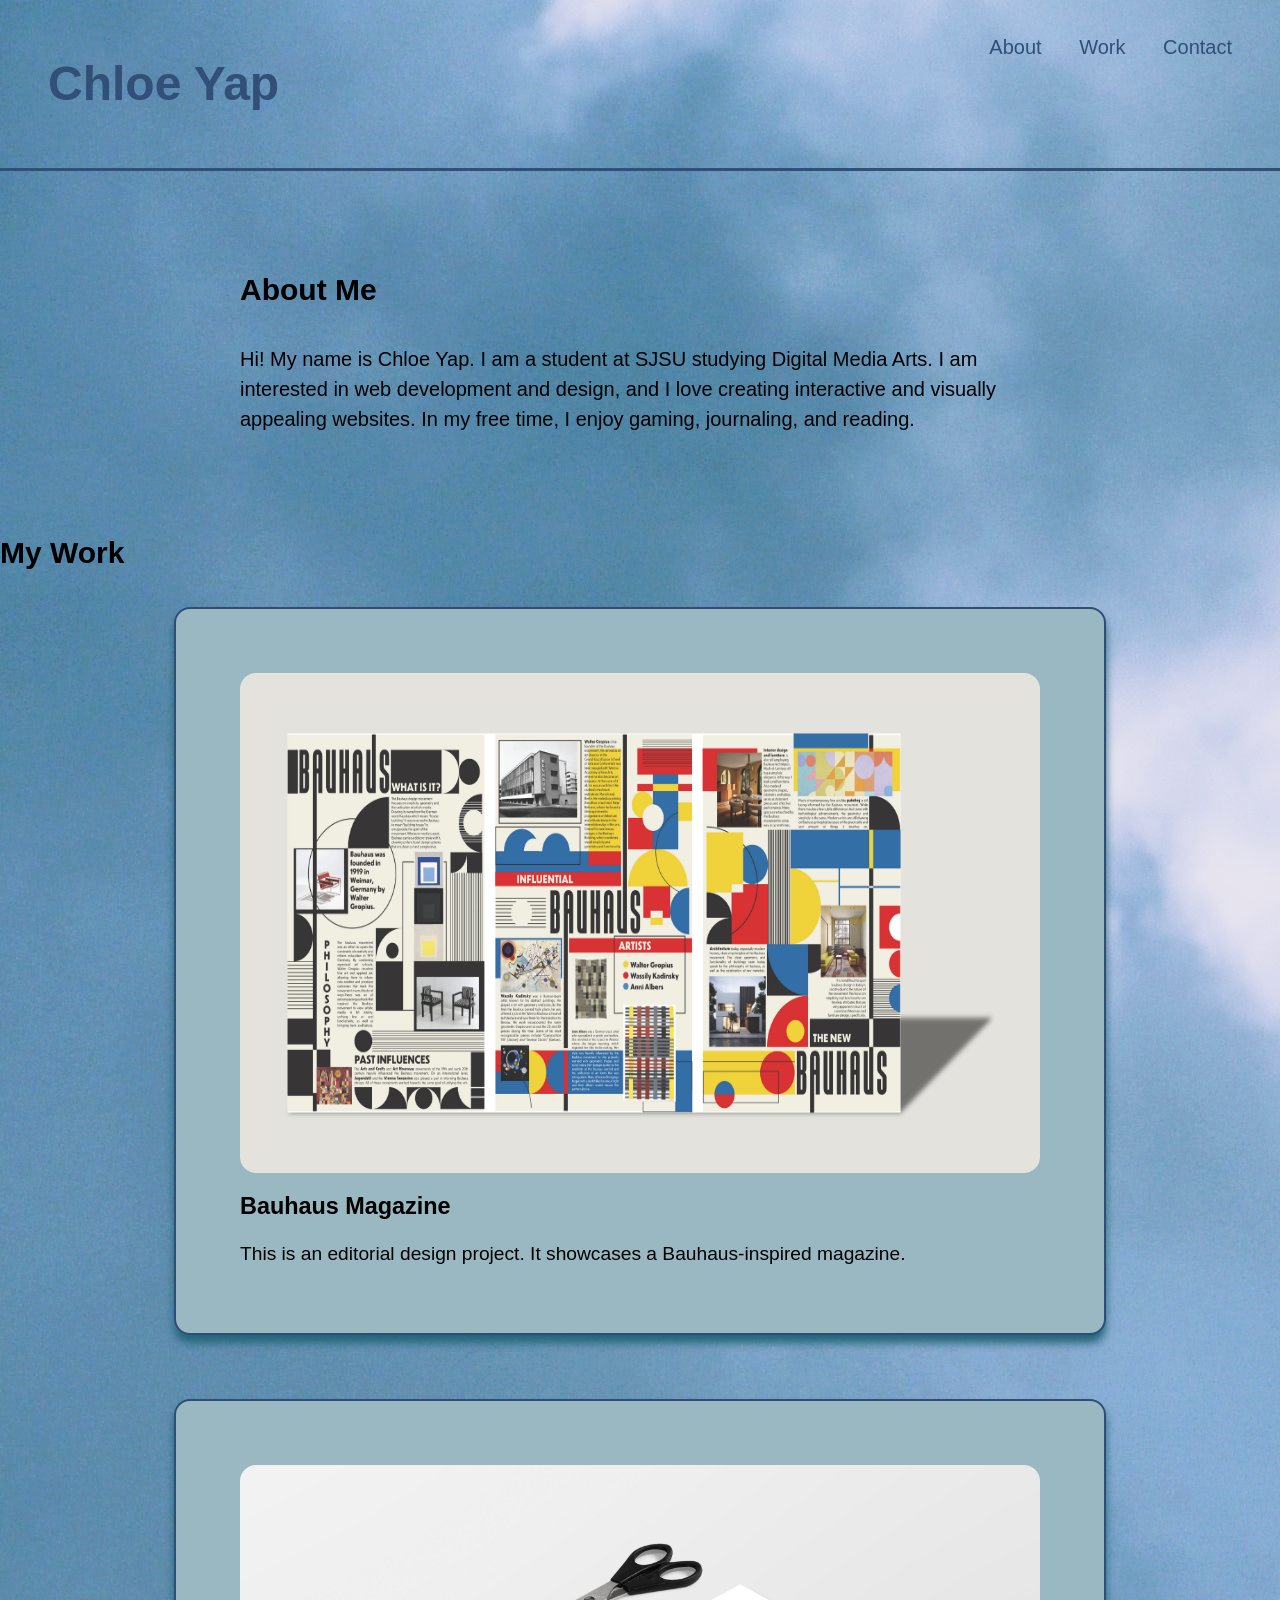
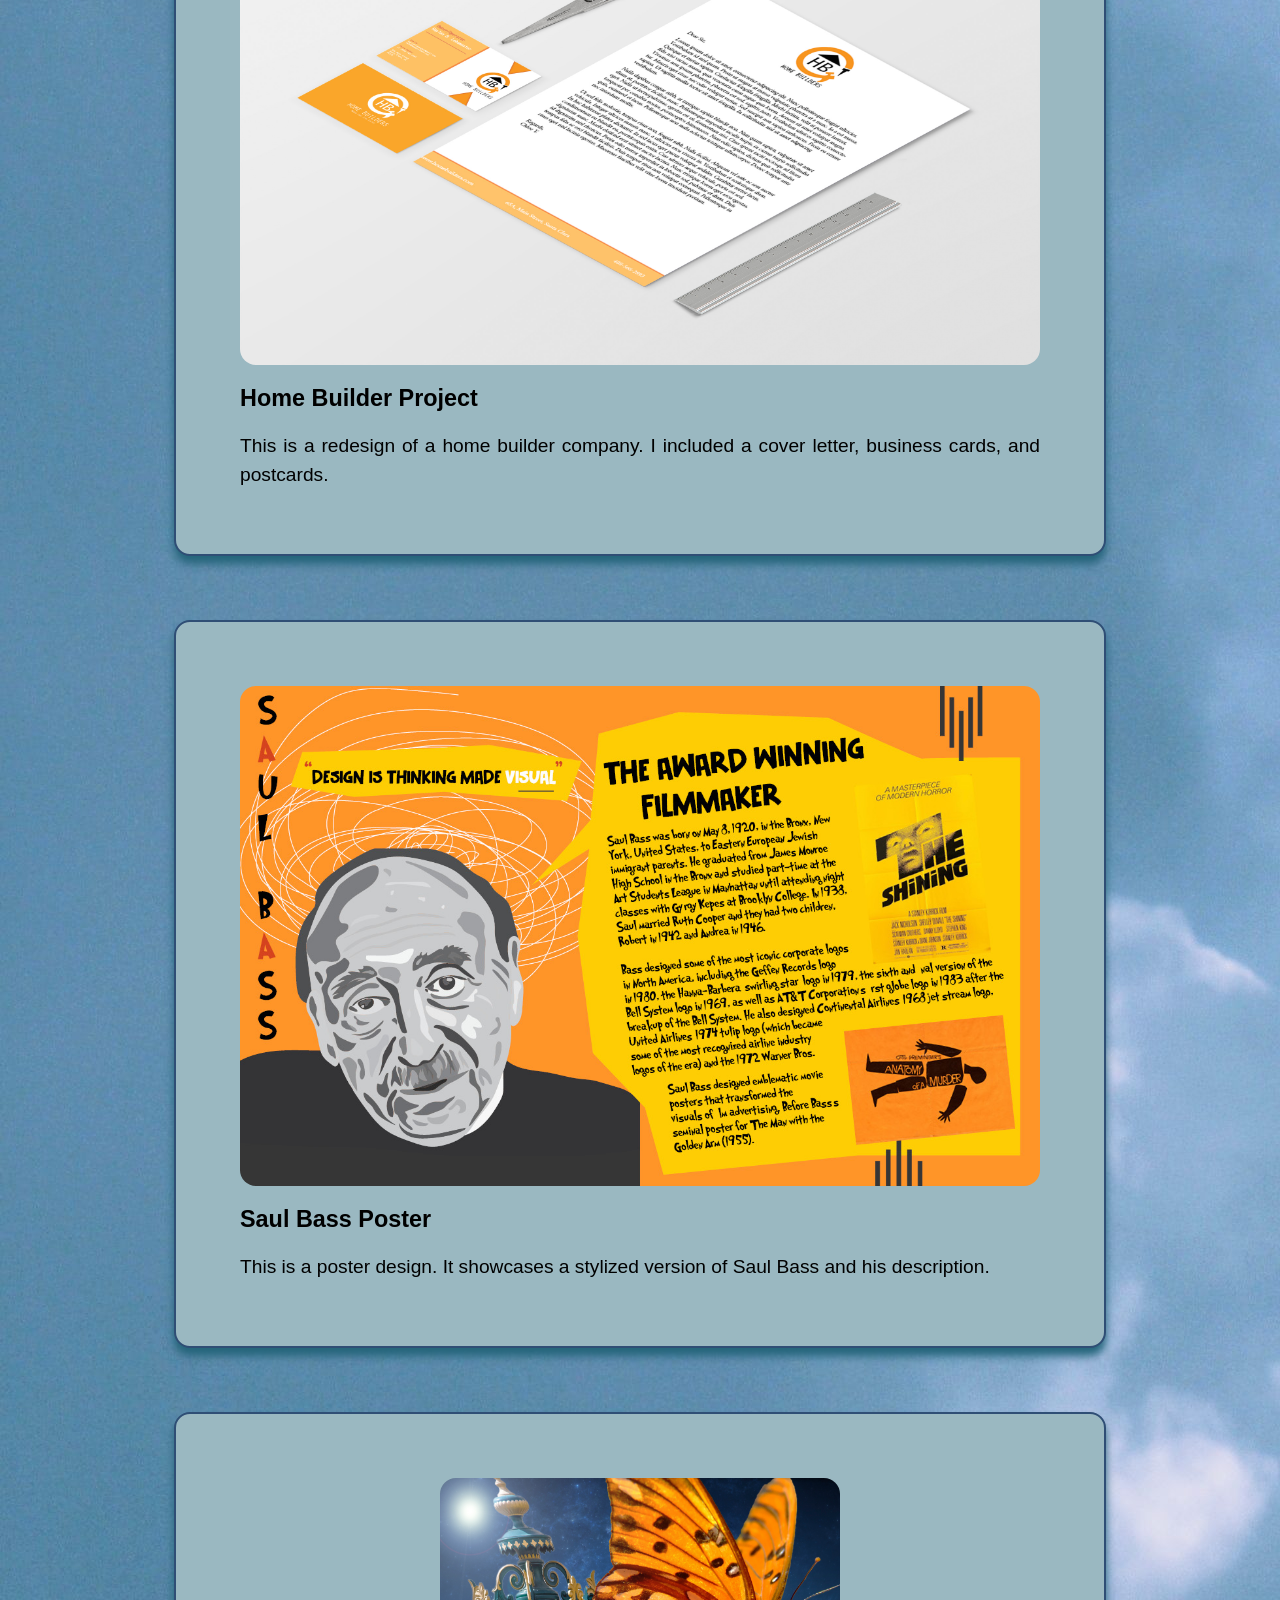
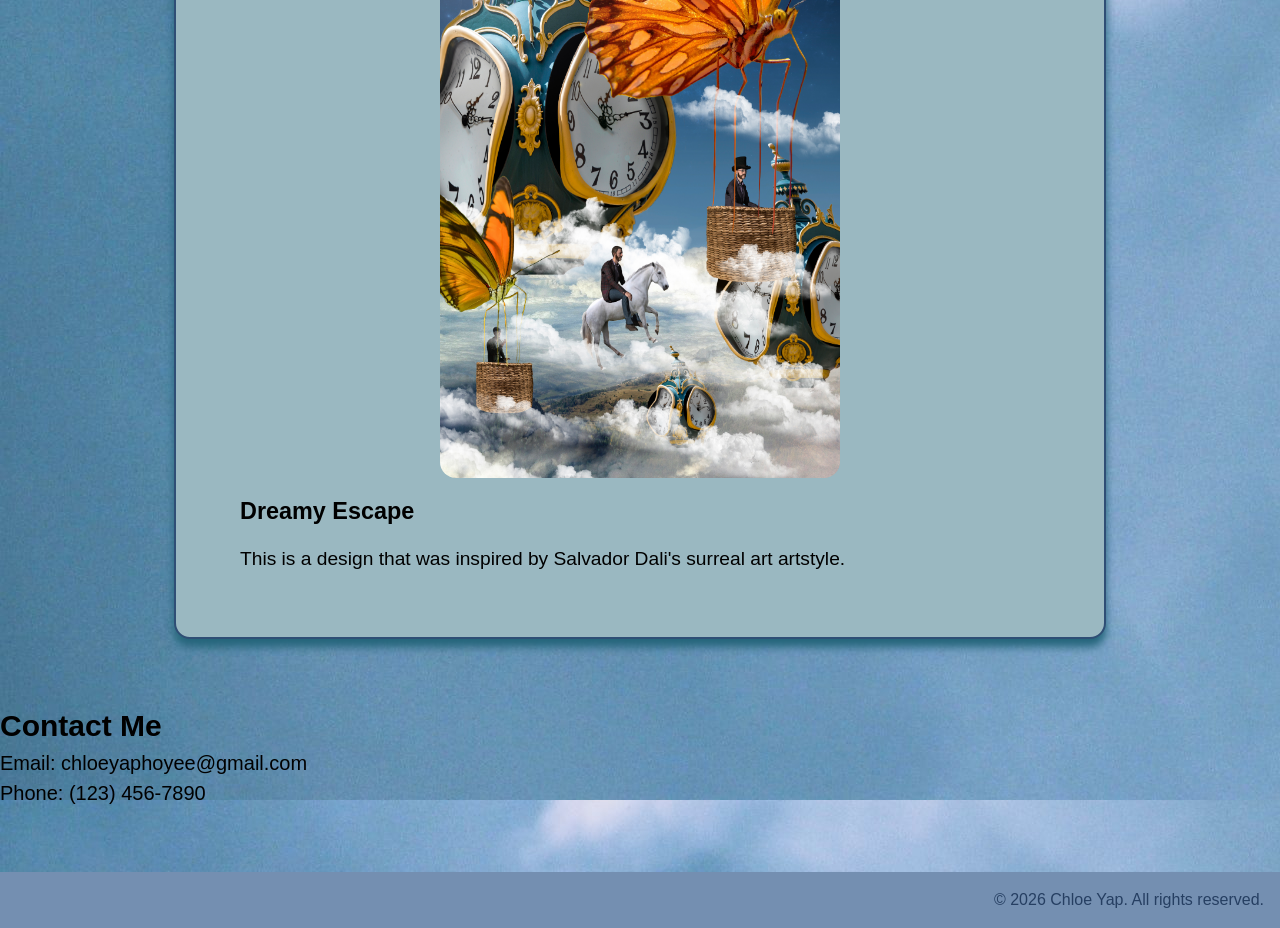
==== tutorials/2-css/03-css-single-page-portfolio/index.html @ 2750dec3 "commit" ====
<!DOCTYPE html>
<html lang="en">

<head>
    <meta charset="UTF-8">
    <meta name="viewport" content="width=device-width, initial-scale=1.0">
    <title>Chloe's Portfolio</title>
    <link rel="stylesheet" href="css/style.css">
</head>

<body>
    <header>
        <nav>
            <a href="#about-section">About</a>
            <a href="#portfolio-section">Work</a>
            <a href="#contact-section">Contact</a>
        </nav>
        <h1>Chloe Yap</h1>
    </header>
    <main>
        <section class="about-section" id="about-section">
            <div class="about-content">
                <h2>About Me</h2>
                <p>Hi! My name is Chloe Yap. I am a student at SJSU studying Digital Media Arts. I am interested in web
                    development and design,
                    and I love creating interactive and visually appealing websites. In my free time, I enjoy gaming,
                    journaling, and reading.</p>
            </div>
        </section>
        <section class="portfolio-section" id="portfolio-section">
            <div class="portfolio-content">
                <h2>My Work</h2>
                <div class="portfolio-item">
                    <img src="images/bauhaus.png" alt="bauhaus magazine" width="800" height="500">
                    <h3>Bauhaus Magazine</h3>
                    <p>This is an editorial design project. It showcases a Bauhaus-inspired magazine.</p>

                </div>
                <div class="portfolio-item">
                    <img src="images/homebuilders.jpg" alt="home builder project" width="800" height="500">
                    <h3>Home Builder Project</h3>
                    <p>This is a redesign of a home builder company. I included a cover letter, business cards, and postcards.</p>

                </div>
                <div class="portfolio-item">
                    <img src="images/saulbass.jpg" alt="saul bass poster" width="800" height="500">
                    <h3>Saul Bass Poster</h3>
                    <p>This is a poster design. It showcases a stylized version of Saul Bass and his description.</p>

                </div>
                <div class="portfolio-item">
                    <img src="images/salvadordali.jpg" alt="salvador dali artwork" width="400" height="600">
                    <h3>Dreamy Escape</h3>
                    <p>This is a design that was inspired by Salvador Dali's surreal art artstyle.</p>

                </div>

            </div>
        </section>
        <section class="contact-section" id="contact-section">
            <div class="contact-content">
                <h2>Contact Me</h2>
                <p>Email: chloeyaphoyee@gmail.com</p>
                <p>Phone: (123) 456-7890</p>
            </div>
        </section>
    </main>

    <footer>
        <p>&copy; 2026 Chloe Yap. All rights reserved.</p>
    </footer>
</body>

</html>
---- tutorials/2-css/03-css-single-page-portfolio/css/style.css ----
/* CSS resets */

* {
    margin: 0;
    padding: 0;
}

/* respect user font size preferences */
html {
    font-size: 100%;
}


/* General CSS */

body {
    /* background-color: #a8d2da; */
    background-image: url("../images/clouds.jpg");
    background-color: #cccccc;
    font-family: Optima, sans-serif;
    font-size: 1.25rem;
    line-height: 1.5;
}

header {
    /* background-color: #7db8ca; */
    margin-bottom: 2rem;
    padding: 3rem;
    color: #324f77;
    border-bottom: 0.2rem solid #324f77;
    /* text-align: center; */

}

header h1 {
    font-size: 3rem;
}

nav {
    position: absolute;
    right: 2rem;
    top: 2rem;
}

nav a {
    text-decoration: none;
    color: #324f77;
    display: inline-block;
    margin: 0 1rem;
}

main {

}

.about-section,
.portfolio-section,
.contact-section {
    margin-bottom: 4rem;
}

.about-content,
.portfolio-item,
.contact-form {
    max-width: 50rem;
    margin: 2rem auto;
    padding: 2rem 0;
}

.about-content h2,
.portfolio-item h2,
.contact-form h2 {
    padding: 2rem 0;
}

.portfolio-item {
    margin-bottom: 4rem;
    background-color: #9ab8c1;
    padding: 4rem;
    text-align: justify;
    border-radius: 1rem;
    box-shadow: 0px 8px 8px rgb(37, 101, 123);
    border: 2px #2f4e75 solid;

}

.portfolio-item img {
    max-width: 100%;
    margin: 0 auto;
    display: block;
    border-radius: 1rem;
}

.portfolio-item h3 {
    margin: 1rem 0;
}

.portfolio-item p {
    font-size: 1.2rem;
}

footer {
    background-color: #748fb1;
    color: #263f62;
    padding: 1rem;
}

footer p {
    font-size: 1rem;
    text-align: end;
}
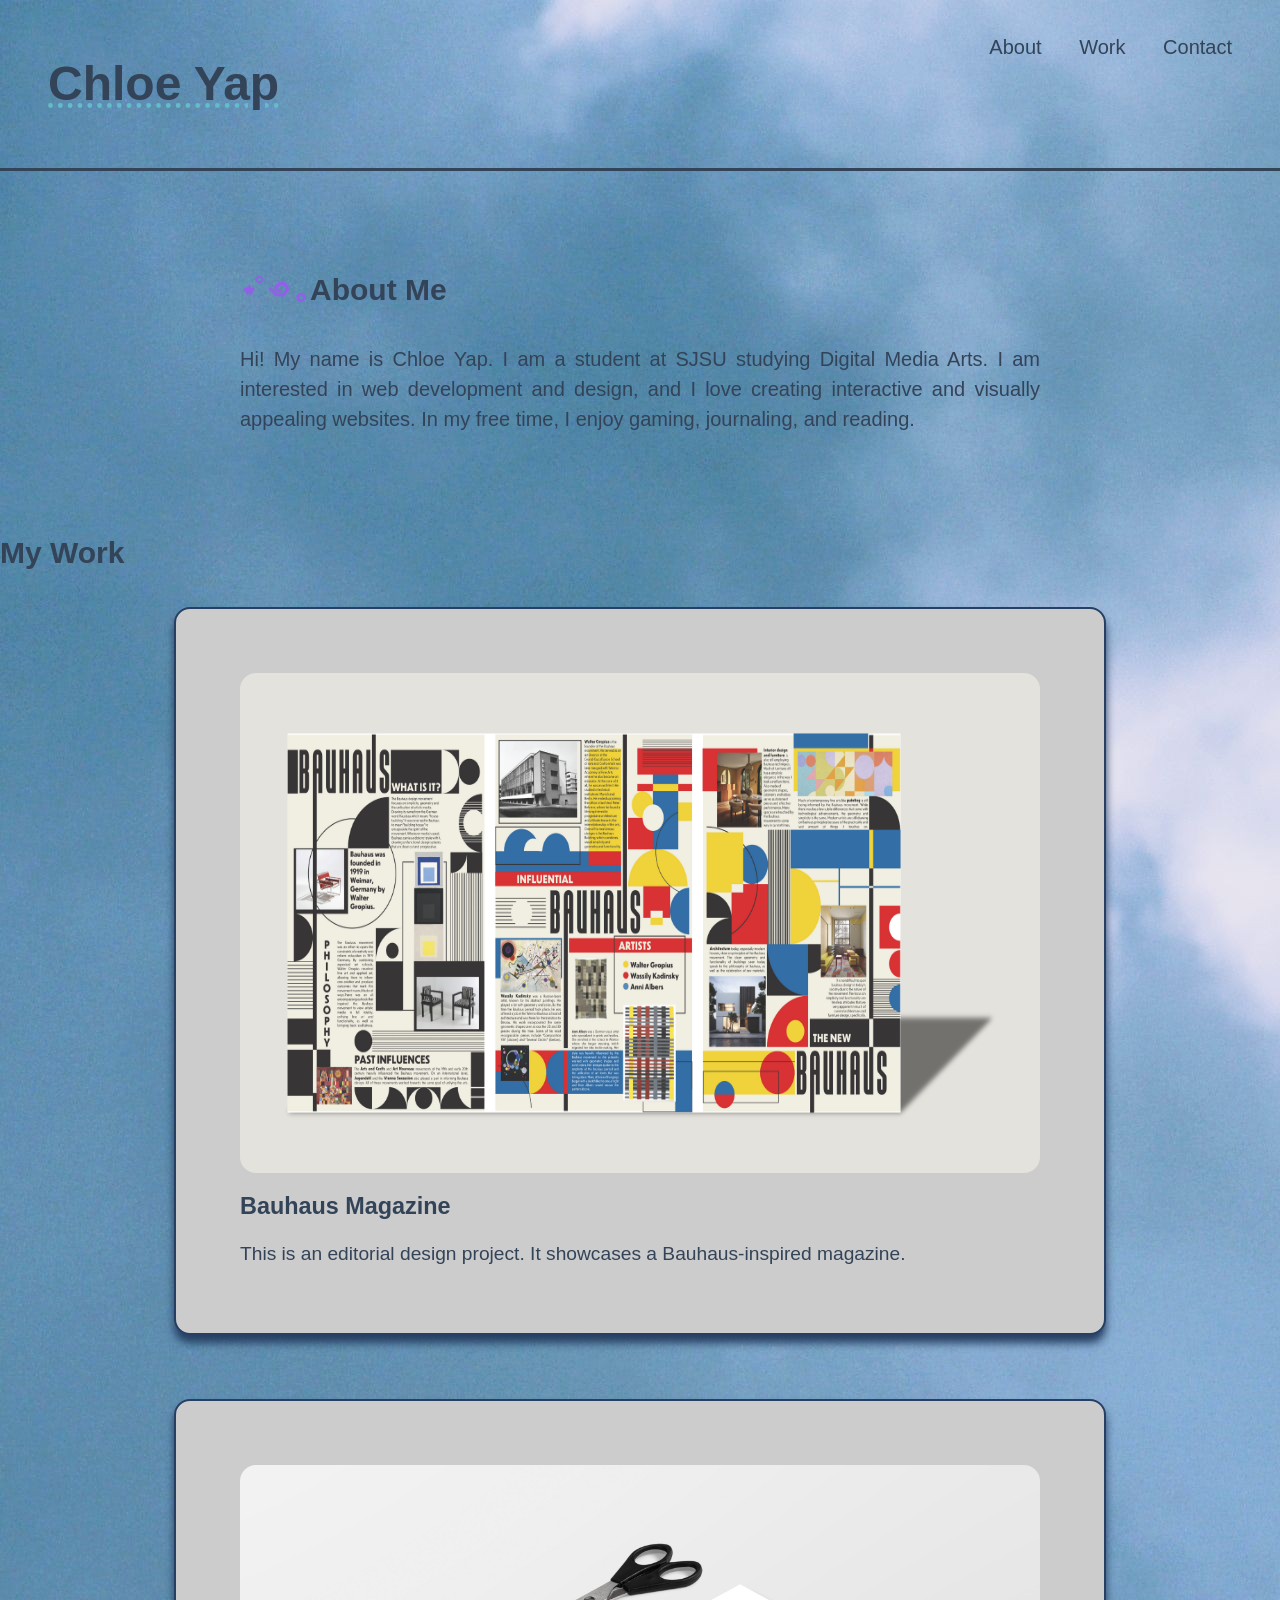
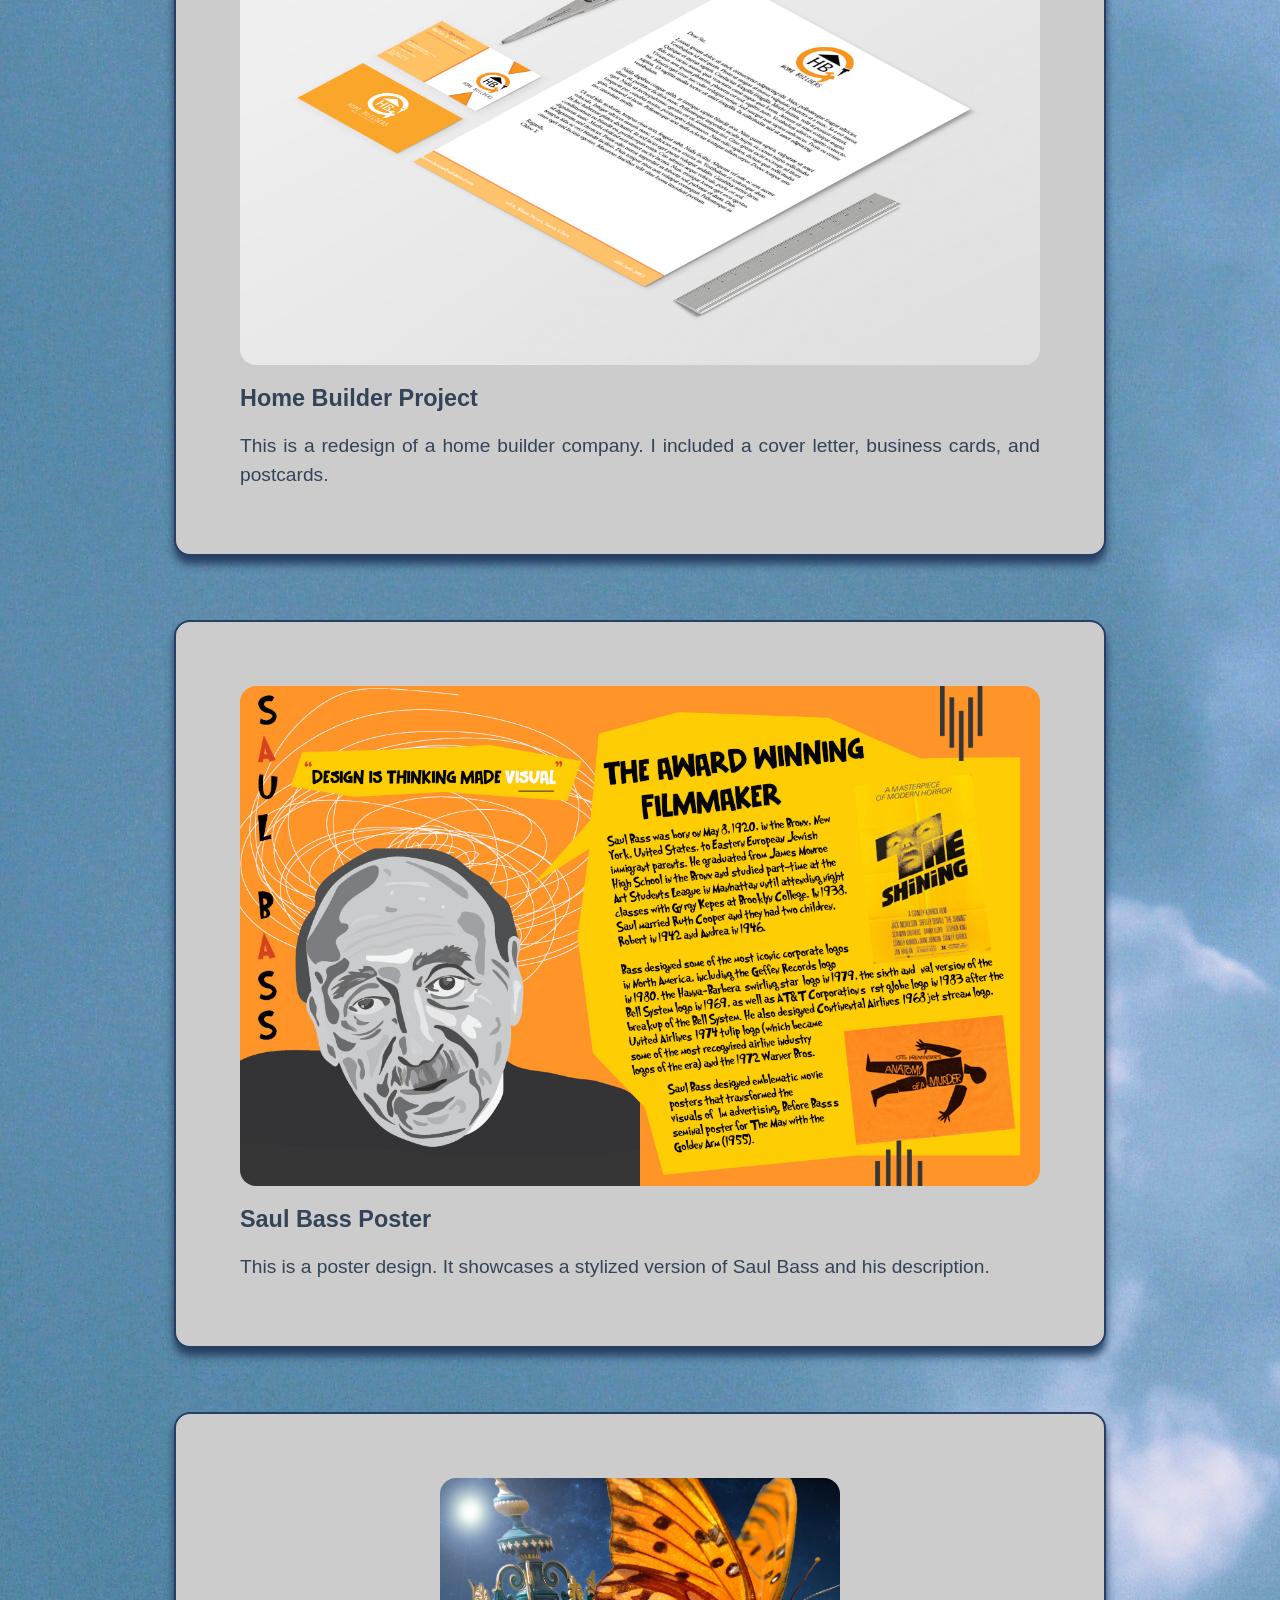
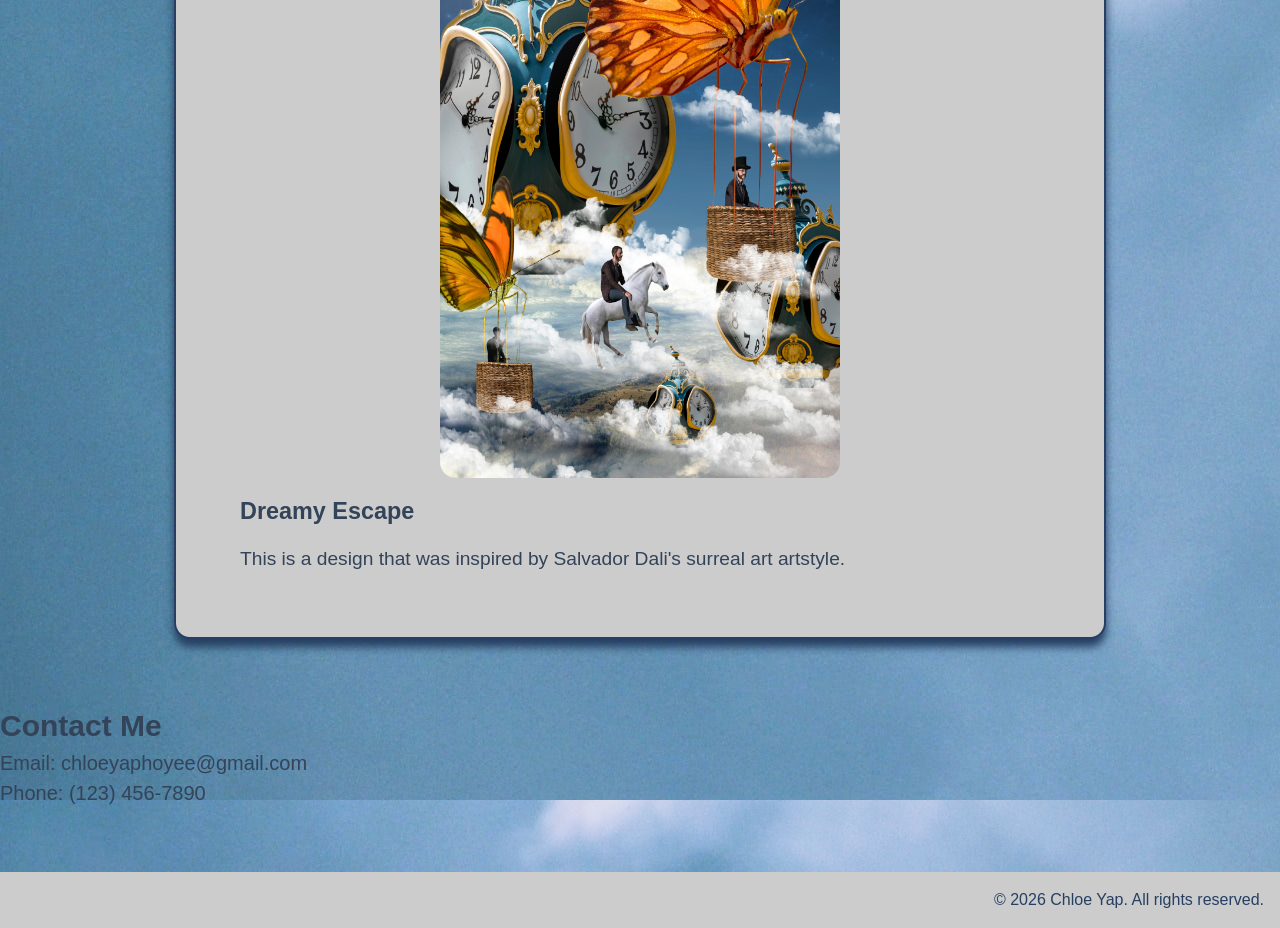
==== commit 339200b2: "commit" ====
--- a/tutorials/2-css/03-css-single-page-portfolio/index.html
+++ b/tutorials/2-css/03-css-single-page-portfolio/index.html
@@ -20,7 +20,7 @@
     <main>
         <section class="about-section" id="about-section">
             <div class="about-content">
-                <h2>About Me</h2>
+                <h2><span class="accent-2">⋆˚꩜｡</span>About Me</h2>
                 <p>Hi! My name is Chloe Yap. I am a student at SJSU studying Digital Media Arts. I am interested in web
                     development and design,
                     and I love creating interactive and visually appealing websites. In my free time, I enjoy gaming,
--- a/tutorials/2-css/03-css-single-page-portfolio/css/style.css
+++ b/tutorials/2-css/03-css-single-page-portfolio/css/style.css
@@ -1,39 +1,76 @@
-/* CSS resets */
+/* ~~~~~~~~~~~~~ color palette ~~~~~~~~~~~~~~ */
+
+
+:root {
+    --bg-color-1: #a8d2da;
+    --bg-color-2: #cccccc;
+    --font-color: #334358;
+    --accent-1: #63bcca;
+    --accent-2: #9260e8;
+    --dark: #263f62; 
+}
+
+
+
+
+/* ~~~~~~~~~~~~~ CSS resets ~~~~~~~~~~~~~~ */
 
 * {
     margin: 0;
     padding: 0;
 }
 
-/* respect user font size preferences */
+/* ~~~~~~~~~~~~~ respect user font size preferences ~~~~~~~~~~~~~~*/
 html {
     font-size: 100%;
 }
 
 
-/* General CSS */
+/* ~~~~~~~~~~~~ General CSS ~~~~~~~~~~~~~~ */
+
+html {
+    scroll-behavior: smooth;
+}
+
 
 body {
-    /* background-color: #a8d2da; */
+    background-color: var(--bg-color-1);
+    color: var(--font-color);
     background-image: url("../images/clouds.jpg");
-    background-color: #cccccc;
+    background-color: var(--bg-color-2);
     font-family: Optima, sans-serif;
     font-size: 1.25rem;
     line-height: 1.5;
+    text-align: justify;
+}
+
+@media (max-width: 700px) {
+    body {
+        font-size: 1rem;
+    }
 }
 
 header {
     /* background-color: #7db8ca; */
     margin-bottom: 2rem;
     padding: 3rem;
-    color: #324f77;
-    border-bottom: 0.2rem solid #324f77;
+    color: var(--font-color);
+    border-bottom: 0.2rem solid var(--font-color);
     /* text-align: center; */
 
 }
 
+@media (max-width: 700px) {
+    header {
+        padding-left: 2rem;
+    }
+}
+
 header h1 {
     font-size: 3rem;
+    text-decoration: underline;
+    text-decoration-style:dotted;
+    text-decoration-color: #63bcca;
 }
 
 nav {
@@ -44,14 +81,40 @@
 
 nav a {
     text-decoration: none;
-    color: #324f77;
+    color: var(--font-color);
     display: inline-block;
     margin: 0 1rem;
+    transition: all 1s ease;
+}
+
+nav a:hover {
+    color: var(--bg-color-2);
+    transform: scale(1.2);
+}
+
+@media (max-width: 750px) {
+    nav a {
+        margin: 0.5rem;
+    }
 }
 
 main {
+    margin: 0;
+}
 
+@media (max-width: 850px) {
+    main {
+        margin: 2rem;
+    }
 }
+
+@media (max-width: 600px) {
+    main {
+        margin: 1rem;
+    }
+}
+
+
 
 .about-section,
 .portfolio-section,
@@ -75,14 +138,28 @@
 
 .portfolio-item {
     margin-bottom: 4rem;
-    background-color: #9ab8c1;
+    background-color: var(--bg-color-2);
     padding: 4rem;
-    text-align: justify;
+    /* text-align: justify; */
     border-radius: 1rem;
-    box-shadow: 0px 8px 8px rgb(37, 101, 123);
-    border: 2px #2f4e75 solid;
+    box-shadow: 0px 8px 8px rgb(38, 63, 98);
+    border: 2px var(--dark) solid;
 
 }
+
+@media (max-width: 800px) {
+    .portfolio-item {
+        padding: 3rem;
+    }
+}
+
+
+@media (max-width: 600px) {
+    .portfolio-item {
+        padding: 2rem;
+    }
+}
+
 
 .portfolio-item img {
     max-width: 100%;
@@ -100,12 +177,22 @@
 }
 
 footer {
-    background-color: #748fb1;
-    color: #263f62;
+    background-color: var(--bg-color-2);
+    color: var(--dark);
     padding: 1rem;
 }
 
 footer p {
     font-size: 1rem;
     text-align: end;
-}+}
+
+
+/* Style classes */
+
+.accent-1 {
+    color: var(--accent-1);
+}
+.accent-2 {
+    color: var(--accent-2);
+}
